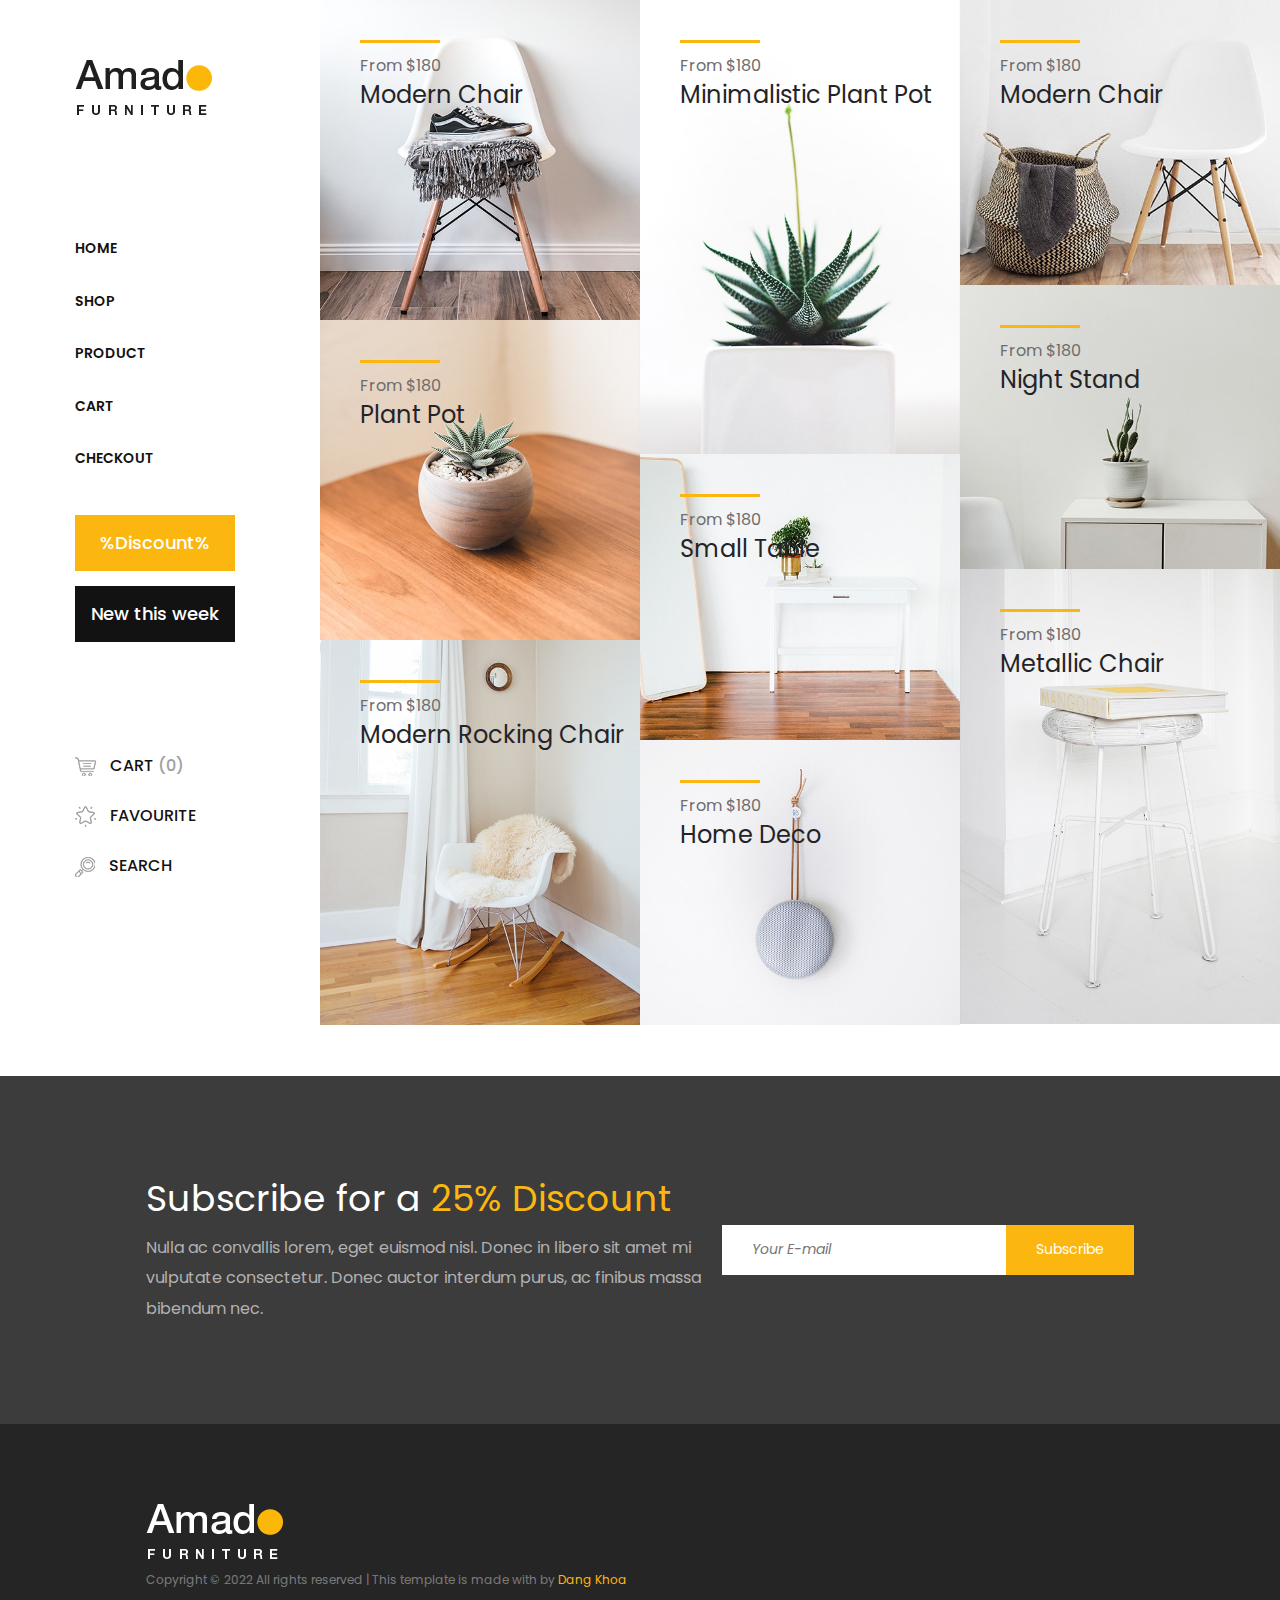
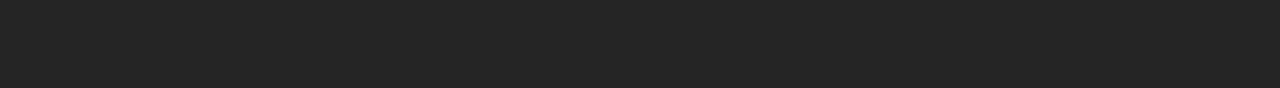
==== index.html @ 68c47010 "ASM HTML5 CSS3" ====
<!DOCTYPE html>
<html lang="en">

<head>
    <meta charset="UTF-8">
    <meta http-equiv="X-UA-Compatible" content="IE=edge">
    <meta name="viewport" content="width=device-width, initial-scale=1.0">
    <title>Document</title>
    <link rel="stylesheet" href="./css/style.css">
    <link rel="stylesheet" href="https://cdnjs.cloudflare.com/ajax/libs/font-awesome/6.1.1/css/all.min.css"
        integrity="sha512-KfkfwYDsLkIlwQp6LFnl8zNdLGxu9YAA1QvwINks4PhcElQSvqcyVLLD9aMhXd13uQjoXtEKNosOWaZqXgel0g=="
        crossorigin="anonymous" referrerpolicy="no-referrer" />
</head>

<body>
    <div id="wrapper">
        <div class="main-content-wrapper">
            <header class="header-area">
                <!-- Logo -->
                <div class="logo">
                    <a href="./index.html">
                        <img src="./img/logo.png" alt="">
                    </a>
                </div>
                <!-- Amado nav -->
                <nav class="amado-nav">
                    <ul>
                        <li><a href="./index.html">Home</a></li>
                        <li><a href="./shop.html">Shop</a></li>
                        <li><a href="./product.html">Product</a></li>
                        <li><a href="./cart.html">Cart</a></li>
                        <li><a href="#">Checkout</a></li>
                    </ul>
                </nav>
                <!-- Button grroup-->
                <div class="amado-btn-group">
                    <a class="amado-btn mb-15" href="#">%Discount%</a>
                    <a class="amado-btn active" href="#">New this week</a>
                </div>
                <!-- Cart Menu -->
                <div class="cart-fav-search">
                    <a class="cart-nav" href="#">
                        <img src="./img/cart.png" alt="">
                        Cart
                        <span>(0)</span>
                    </a>
                    <a class="fav-nav" href="#">
                        <img src="./img/favorites.png" alt="">
                        Favourite
                    </a>
                    <a class="seaech-nav" href="#">
                        <img src="./img/search.png" alt="">
                        Search
                    </a>
                </div>
                <!-- Social Button -->
                <div class="social-info">
                    <div class="icon-social">
                        <a href="#">
                            <i class="fa fa-brands fa-pinterest"></i>
                        </a>
                    </div>
                    <div class="icon-social">
                        <a href="#">
                            <i class="fa fa-brands fa-instagram"></i>
                        </a>
                    </div>
                    <div class="icon-social">
                        <a href="#">
                            <i class="fa fa-brands fa-facebook-f"></i>
                        </a>
                    </div>
                    <div class="icon-social">
                        <a href="#">
                            <i class="fa fa-brands fa-twitter"></i>
                        </a>
                    </div>
                </div>
            </header>
            <!-- Header Area End -->
            <!-- Product Catagories Area Start -->
            <div class="products-catagories-area">
                <div class="product-column1">
                    <!-- Single Catagory -->
                <div class="single-products-catagory">
                    <a href="#">
                        <img src="./img/1.jpg" alt="">
                        <!-- Hover Content -->
                        <div class="hover-content">
                            <div class="line"></div>
                            <p>From $180</p>
                            <h4>Modern Chair</h4>
                        </div>
                    </a>
                </div>
                <!-- Single Catagory -->
                <div class="single-products-catagory">
                    <a href="#">
                        <img src="./img/5.jpg" alt="">
                        <!-- Hover Content -->
                        <div class="hover-content">
                            <div class="line"></div>
                            <p>From $180</p>
                            <h4>Plant Pot</h4>
                        </div>
                    </a>
                </div>
                <!-- Single Catagory -->
                <div class="single-products-catagory">
                    <a href="#">
                        <img src="./img/8.jpg" alt="">
                        <!-- Hover Content -->
                        <div class="hover-content">
                            <div class="line"></div>
                            <p>From $180</p>
                            <h4>Modern Rocking Chair</h4>
                        </div>
                    </a>
                </div>
                </div>
                <div class="product-column2">
                    <!-- Single Catagory -->
                <div class="single-products-catagory">
                    <a href="#">
                        <img src="./img/2.jpg" alt="">
                        <!-- Hover Content -->
                        <div class="hover-content">
                            <div class="line"></div>
                            <p>From $180</p>
                            <h4>Minimalistic Plant Pot</h4>
                        </div>
                    </a>
                </div>
                <!-- Single Catagory -->
                <div class="single-products-catagory">
                    <a href="#">
                        <img src="./img/6.jpg" alt="">
                        <!-- Hover Content -->
                        <div class="hover-content">
                            <div class="line"></div>
                            <p>From $180</p>
                            <h4>Small Table</h4>
                        </div>
                    </a>
                </div>
                <!-- Single Catagory -->
                <div class="single-products-catagory">
                    <a href="#">
                        <img src="./img/9.jpg" alt="">
                        <!-- Hover Content -->
                        <div class="hover-content">
                            <div class="line"></div>
                            <p>From $180</p>
                            <h4>Home Deco</h4>
                        </div>
                    </a>
                </div>
                </div>
                <div class="product-column3">
                    <!-- Single Catagory -->
                <div class="single-products-catagory">
                    <a href="#">
                        <img src="./img/3.jpg" alt="">
                        <!-- Hover Content -->
                        <div class="hover-content">
                            <div class="line"></div>
                            <p>From $180</p>
                            <h4>Modern Chair</h4>
                        </div>
                    </a>
                </div>
                <!-- Single Catagory -->
                <div class="single-products-catagory">
                    <a href="#">
                        <img src="./img/4.jpg" alt="">
                        <!-- Hover Content -->
                        <div class="hover-content">
                            <div class="line"></div>
                            <p>From $180</p>
                            <h4>Night Stand</h4>
                        </div>
                    </a>
                </div>
                <!-- Single Catagory -->
                <div class="single-products-catagory">
                    <a href="#">
                        <img src="./img/7.jpg" alt="">
                        <!-- Hover Content -->
                        <div class="hover-content">
                            <div class="line"></div>
                            <p>From $180</p>
                            <h4>Metallic Chair</h4>
                        </div>
                    </a>
                </div>
                </div>
            </div>
            <!-- Product Catagories Area End -->
        </div>
        <!-- ##### Main Content Wrapper End ##### -->
        <!-- ##### Newsletter Area Start ##### -->
        <section class="newsletter-area">
            <div class="container">
                <div class="align-items-center">
                     <!-- Newsletter Text -->
                     <div class="newsletter-text">
                        <h2>Subscribe for a <span>25% Discount</span></h2>
                        <p>Nulla ac convallis lorem, eget euismod nisl. Donec in libero sit amet mi vulputate consectetur. Donec auctor interdum purus, ac finibus massa bibendum nec.</p>
                    </div>
                    <!-- Newsletter Form -->
                    <div class="newsletter-form">
                        <form action="#">
                            <input type="email" name="email" class="nl-email" placeholder="Your E-mail" required>
                            <input type="submit" value="Subscribe">
                        </form>
                    </div>
                </div>
            </div>
        </section>
        <!-- ##### Newsletter Area End ##### -->
        <!-- ##### Footer Area Start ##### -->
        <footer class="footer_area">
            <div class="container-footer">
                <div class="align-items-center">
                    <!-- Single Widget Area -->
                    <div class="single_widget_area">
                        <!-- Logo -->
                        <div class="footer-logo">
                            <a href="./index.html">
                                <img src="./img/logo2.png" alt="">
                            </a>
                        </div>
                        <!-- Copywrite Text -->
                        <p class="copywrite">
                            Copyright © 2022 All rights reserved | This template is made with <i class="fa-solid fa-heart"></i> by <span>Dang Khoa</span>
                        </p>
                    </div>
                </div>
            </div>
        </footer>
    </div>
</body>

</html>
---- css/style.css ----
@import url('https://fonts.googleapis.com/css2?family=Poppins:wght@300;400;500;600;700&display=swap');
* {
    padding: 0;
    margin: 0;
    box-sizing: border-box;
}

body {
    font-family: 'Poppins';
    font-size: 16px;
    font-weight: 400;
    line-height: 1.5;
    color: #212529;
    text-align: left;
    background-color: #fff;
}
.main-content-wrapper {
    display: flex;
    position: relative;
    z-index: 1;
    flex-wrap: wrap;
    transition-duration: 500ms;
}
.header-area {
    position: relative;
    z-index: 1;
    flex: 0 0 320px;
    width: 320px;
    max-width: 320px;
    background-color: #fff;
    padding: 60px 75px;
}

.logo {
    margin-bottom: 100px;
    display: block;
}

.logo a img {
    height: auto;
    max-width: 100%;
}
.amado-nav ul li {
    list-style: none;
    padding: 20px 0;
}
.amado-nav ul li a {
    font-size: 14px;
    text-transform: uppercase;
    position: relative;
    z-index: 1;
    display: block;
    line-height: 0.9;
    color: #131212;
    font-weight: 600;
    text-decoration: none;
    transition: all 0.3s ease-in;
}
.amado-nav ul li a:hover {
    color: #fbb710;
}
.amado-btn-group {
    margin-bottom: 100px;
    margin-top: 30px;
}
.amado-btn-group .amado-btn {
    width: 160px;
    display: block;
    cursor: pointer;
    padding: 20px;
    margin: 0 0 15px;
    padding: 0 7px;
    text-align: center;
    font-size: 18px;
    line-height: 56px;
    text-decoration: none;
    font-weight: 500;
}
.amado-btn-group .mb-15 {
    background-color: #fbb710;
    color: #ffffff;
    transition: all 0.3s ease-in;
}
.amado-btn-group .mb-15:hover {
    color: #ffffff;
    background-color: #131212;
}
.amado-btn-group .active {
    color: #ffffff;
    background-color: #131212;
}
.cart-fav-search {
    margin-bottom: 100px
}
.cart-fav-search a {
    display: block;
    text-transform: uppercase;
    font-size: 16px;
    padding: 15px 0;
    color: #131212;
    line-height: 1;
    text-decoration: none;
    font-weight: 500;
    transition: all 0.3s ease-in;

}
.cart-fav-search a:hover {
    color: #fbb710;
}
.cart-fav-search a img {
    margin-right: 10px;
    vertical-align: middle;
}
.cart-fav-search a span {
    color: #9e9e9e;
}
.social-info {
    display: flex;
    justify-content: space-between;
}
.icon-social a {
    color: #b5b5b5;
    display: inline-block;
    font-size: 18px;
    transition: all 0.3s ease-in;
}
.icon-social a:hover {
    color: #fbb710;
}
.products-catagories-area {
    flex: 0 0 calc(100% - 320px);
    width: calc(100% - 320px);
    max-width: calc(100% - 320px);
    -webkit-box-flex: 0;
    position: relative;
    display: flex;
}
.product-column1 {
    position: relative;
    left: 0px;
    top: 0px;
    z-index: 1;
    width: 33.33333%;
    padding: 0;
}
.product-column2 {
    position: relative;
    left: 0px;
    top: 0px;
    z-index: 1;
    width: 33.33333%;
    padding: 0;
}
.product-column3 {
    position: relative;
    left: 0px;
    top: 0px;
    z-index: 1;
    width: 33.33333%;
    padding: 0;
}
.single-products-catagory a {
    display: block;
    width: 100%;
    height: 100%;
    position: relative;
    z-index: 10;
}

.single-products-catagory a img {
    width: 100%;
    height: auto;
    max-width: 100%;
    vertical-align: middle;
    opacity: 1;
}

.single-products-catagory .hover-content {
    position: absolute;
    top: 40px;
    left: 40px;
    z-index: 10;
}
.hover-content .line {
    width: 80px;
    height: 3px;
    background-color: #fbb710;
    display: block;
    margin-bottom: 15px;
}
.hover-content p {
    font-size: 16px;
    color: #6d6d6d;
    line-height: 1;
    margin-bottom: 5px;
    font-weight: 400;
}
.hover-content h4 {
    color: #242428;
    margin-bottom: 0;
    line-height: 1.3;
    font-weight: 400;
    font-size: 24px;
}
.newletter-area {
    position: relative;
    z-index: 1;
}
.container {
    padding-top: 100px;
    padding-bottom: 0;
    background-color: #3c3c3c;
}
.align-items-center {
    display: flex;
    justify-content: space-between;
    align-items: center;
    padding: 0px 146px;
}
.newsletter-text {
    flex: 0 0 58.333333%;
    max-width: 58.333333%;
    position: relative;
    z-index: 1;
    margin-bottom: 100px
}
.newsletter-text h2 {
    font-size: 36px;
    margin-bottom: 10px;
    color: #fff;
    line-height: 1.3;
    font-weight: 400;
}
.newsletter-text h2 span {
    color: #fbb710;
}
.newsletter-text p {
    color: #b3b1b1;
    margin-bottom: 0;
    font-size: 16px;
    line-height: 1.9;
    font-weight: 400;
    margin-top: 0;
}
.newsletter-form {
    flex: 0 0 41.666667%;
    max-width: 41.666667%;
    margin-bottom: 100px
}
.newsletter-form form {
    position: relative;
    z-index: 1;
}
.newsletter-form form input[type="email"] {
    width: 100%;
    height: 50px;
    background-color: #fff;
    color: #afafaf;
    font-size: 14px;
    font-style: italic;
    border: none;
    padding: 0 30px;
    margin: 0;
    font-family: inherit;
}
.newsletter-form form input[type="submit"] {
    height: 50px;
    background-color: #fbb710;
    color: #fff;
    font-size: 14px;
    padding: 0 30px;
    cursor: pointer;
    position: absolute;
    top: 0;
    right: 0;
    z-index: 10;
    border: none;
    margin: 0;
    font-family: inherit;
}
.footer_area {
    position: relative;
    z-index: 1;
    padding: 80px 0;
    background-color: #252525
}
.footer_area .container-footer {
    background-color: #252525;
    max-width: 1140px
}
.footer_area .container .align-items-center {
    align-items: center;
}
.footer-logo {
    margin-right: 50px
}
.footer-logo img {
    vertical-align: middle;
}
.copywrite {
    font-size: 12px;
    color: rgba(255, 255, 255, 0.4);
    margin-top: 10px;
    line-height: 1.9;
    font-weight: 400;
    margin-bottom: 16px;
}
.copywrite span {
    color: #fbb710;
}
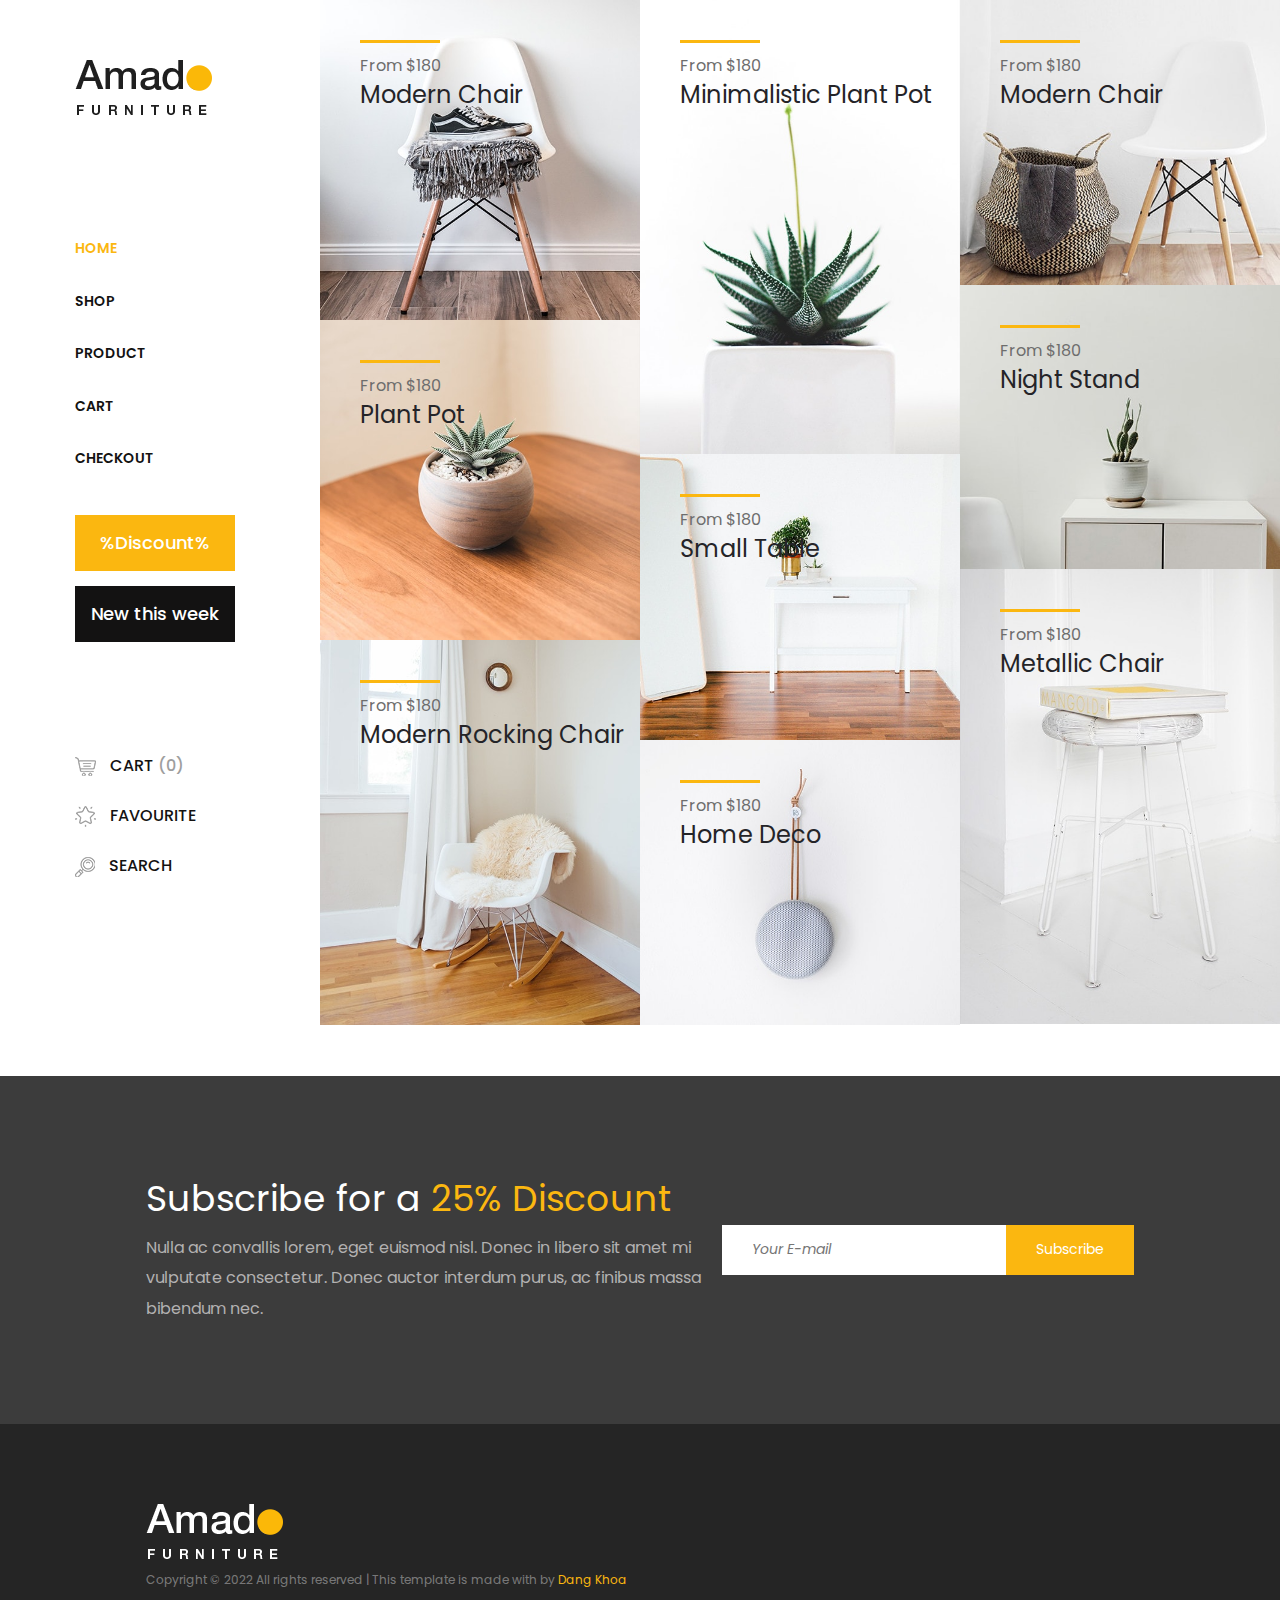
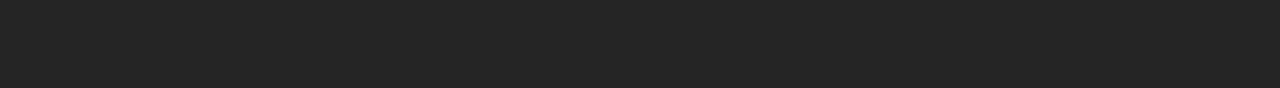
==== commit 163f7ee2: "ASM" ====
--- a/index.html
+++ b/index.html
@@ -5,7 +5,7 @@
     <meta charset="UTF-8">
     <meta http-equiv="X-UA-Compatible" content="IE=edge">
     <meta name="viewport" content="width=device-width, initial-scale=1.0">
-    <title>Document</title>
+    <title>Amado</title>
     <link rel="stylesheet" href="./css/style.css">
     <link rel="stylesheet" href="https://cdnjs.cloudflare.com/ajax/libs/font-awesome/6.1.1/css/all.min.css"
         integrity="sha512-KfkfwYDsLkIlwQp6LFnl8zNdLGxu9YAA1QvwINks4PhcElQSvqcyVLLD9aMhXd13uQjoXtEKNosOWaZqXgel0g=="
@@ -13,8 +13,8 @@
 </head>
 
 <body>
-    <div id="wrapper">
-        <div class="main-content-wrapper">
+    <section id="wrapper">
+        <section class="main-content-wrapper">
             <header class="header-area">
                 <!-- Logo -->
                 <div class="logo">
@@ -25,11 +25,11 @@
                 <!-- Amado nav -->
                 <nav class="amado-nav">
                     <ul>
-                        <li><a href="./index.html">Home</a></li>
+                        <li><a href="./index.html"><span>Home</span></a></li>
                         <li><a href="./shop.html">Shop</a></li>
                         <li><a href="./product.html">Product</a></li>
                         <li><a href="./cart.html">Cart</a></li>
-                        <li><a href="#">Checkout</a></li>
+                        <li><a href="./checkout.html">Checkout</a></li>
                     </ul>
                 </nav>
                 <!-- Button grroup-->
@@ -39,7 +39,7 @@
                 </div>
                 <!-- Cart Menu -->
                 <div class="cart-fav-search">
-                    <a class="cart-nav" href="#">
+                    <a class="cart-nav" href="./cart.html">
                         <img src="./img/cart.png" alt="">
                         Cart
                         <span>(0)</span>
@@ -79,11 +79,11 @@
             </header>
             <!-- Header Area End -->
             <!-- Product Catagories Area Start -->
-            <div class="products-catagories-area">
+            <section class="products-catagories-area">
                 <div class="product-column1">
                     <!-- Single Catagory -->
                 <div class="single-products-catagory">
-                    <a href="#">
+                    <a href="./shop.html">
                         <img src="./img/1.jpg" alt="">
                         <!-- Hover Content -->
                         <div class="hover-content">
@@ -95,7 +95,7 @@
                 </div>
                 <!-- Single Catagory -->
                 <div class="single-products-catagory">
-                    <a href="#">
+                    <a href="./shop.html">
                         <img src="./img/5.jpg" alt="">
                         <!-- Hover Content -->
                         <div class="hover-content">
@@ -107,7 +107,7 @@
                 </div>
                 <!-- Single Catagory -->
                 <div class="single-products-catagory">
-                    <a href="#">
+                    <a href="./shop.html">
                         <img src="./img/8.jpg" alt="">
                         <!-- Hover Content -->
                         <div class="hover-content">
@@ -121,7 +121,7 @@
                 <div class="product-column2">
                     <!-- Single Catagory -->
                 <div class="single-products-catagory">
-                    <a href="#">
+                    <a href="./shop.html">
                         <img src="./img/2.jpg" alt="">
                         <!-- Hover Content -->
                         <div class="hover-content">
@@ -133,7 +133,7 @@
                 </div>
                 <!-- Single Catagory -->
                 <div class="single-products-catagory">
-                    <a href="#">
+                    <a href="./shop.html">
                         <img src="./img/6.jpg" alt="">
                         <!-- Hover Content -->
                         <div class="hover-content">
@@ -145,7 +145,7 @@
                 </div>
                 <!-- Single Catagory -->
                 <div class="single-products-catagory">
-                    <a href="#">
+                    <a href="./shop.html">
                         <img src="./img/9.jpg" alt="">
                         <!-- Hover Content -->
                         <div class="hover-content">
@@ -159,7 +159,7 @@
                 <div class="product-column3">
                     <!-- Single Catagory -->
                 <div class="single-products-catagory">
-                    <a href="#">
+                    <a href="./shop.html">
                         <img src="./img/3.jpg" alt="">
                         <!-- Hover Content -->
                         <div class="hover-content">
@@ -171,7 +171,7 @@
                 </div>
                 <!-- Single Catagory -->
                 <div class="single-products-catagory">
-                    <a href="#">
+                    <a href="./shop.html">
                         <img src="./img/4.jpg" alt="">
                         <!-- Hover Content -->
                         <div class="hover-content">
@@ -183,7 +183,7 @@
                 </div>
                 <!-- Single Catagory -->
                 <div class="single-products-catagory">
-                    <a href="#">
+                    <a href="./shop.html">
                         <img src="./img/7.jpg" alt="">
                         <!-- Hover Content -->
                         <div class="hover-content">
@@ -194,9 +194,9 @@
                     </a>
                 </div>
                 </div>
-            </div>
+            </section>
             <!-- Product Catagories Area End -->
-        </div>
+        </section>
         <!-- ##### Main Content Wrapper End ##### -->
         <!-- ##### Newsletter Area Start ##### -->
         <section class="newsletter-area">
@@ -220,7 +220,7 @@
         <!-- ##### Newsletter Area End ##### -->
         <!-- ##### Footer Area Start ##### -->
         <footer class="footer_area">
-            <div class="container-footer">
+            <section class="container-footer">
                 <div class="align-items-center">
                     <!-- Single Widget Area -->
                     <div class="single_widget_area">
@@ -236,9 +236,9 @@
                         </p>
                     </div>
                 </div>
-            </div>
+            </section>
         </footer>
-    </div>
+    </section>
 </body>
 
 </html>--- a/css/style.css
+++ b/css/style.css
@@ -55,6 +55,9 @@
     font-weight: 600;
     text-decoration: none;
     transition: all 0.3s ease-in;
+}
+.amado-nav ul li a span {
+    color: #fbb710;
 }
 .amado-nav ul li a:hover {
     color: #fbb710;
@@ -159,6 +162,7 @@
     width: 33.33333%;
     padding: 0;
 }
+
 .single-products-catagory a {
     display: block;
     width: 100%;
@@ -166,7 +170,6 @@
     position: relative;
     z-index: 10;
 }
-
 .single-products-catagory a img {
     width: 100%;
     height: auto;
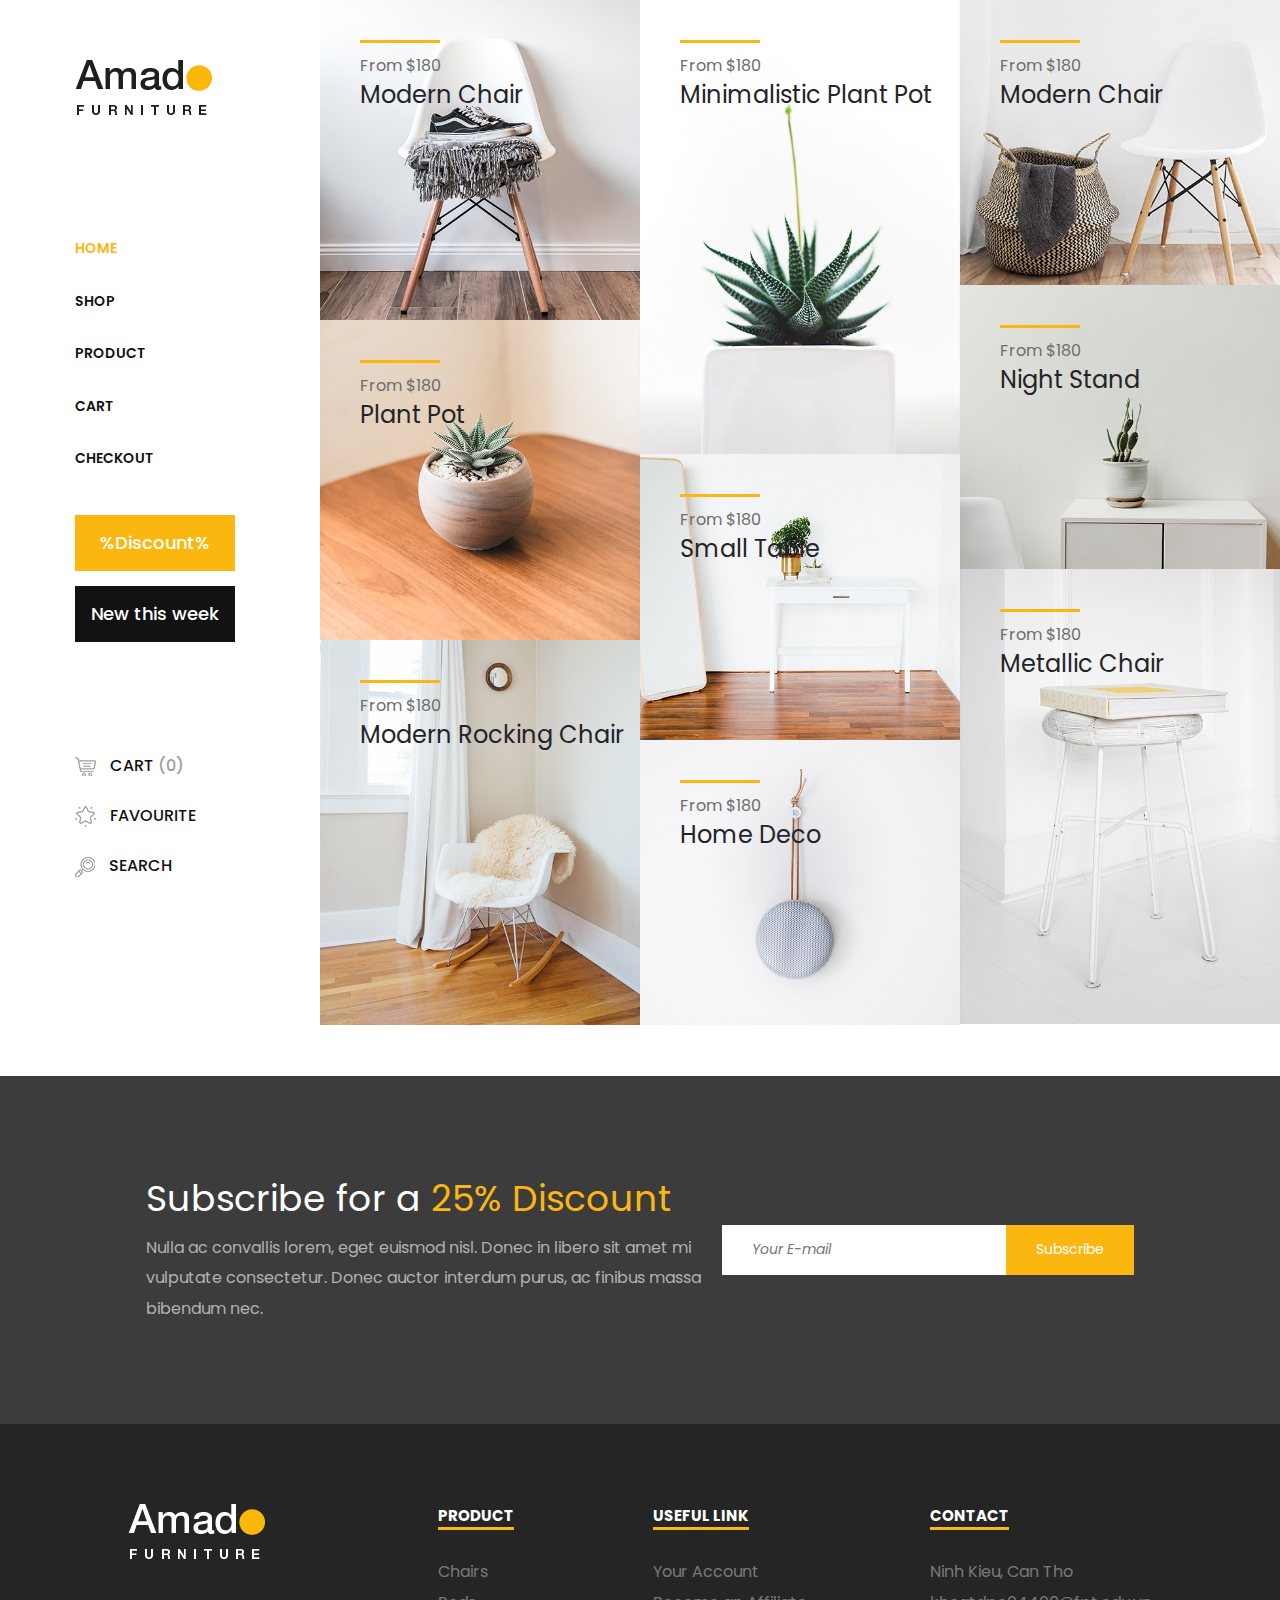
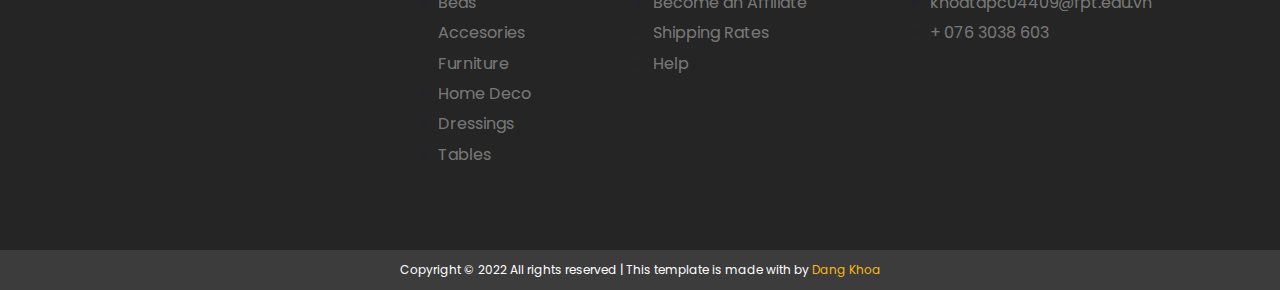
==== commit 16764ead: "ASM" ====
--- a/index.html
+++ b/index.html
@@ -221,7 +221,6 @@
         <!-- ##### Footer Area Start ##### -->
         <footer class="footer_area">
             <section class="container-footer">
-                <div class="align-items-center">
                     <!-- Single Widget Area -->
                     <div class="single_widget_area">
                         <!-- Logo -->
@@ -230,12 +229,50 @@
                                 <img src="./img/logo2.png" alt="">
                             </a>
                         </div>
-                        <!-- Copywrite Text -->
-                        <p class="copywrite">
-                            Copyright © 2022 All rights reserved | This template is made with <i class="fa-solid fa-heart"></i> by <span>Dang Khoa</span>
-                        </p>
-                    </div>
-                </div>
+                        <div class="footer-link">
+                            <h3>PRODUCT</h3>
+                            <ul>
+                                <li><a href="#">Chairs</a></li>
+                                <li><a href="#">Beds</a></li>
+                                <li><a href="#">Accesories</a></li>
+                                <li><a href="#">Furniture</a></li>
+                                <li><a href="#">Home Deco</a></li>
+                                <li><a href="#">Dressings</a></li>
+                                <li><a href="#">Tables</a></li>
+                            </ul>
+                        </div>
+                        <div class="footer-link">
+                            <h3>USEFUL LINK</h3>
+                            <ul>
+                                <li><a href="#">Your Account</a></li>
+                                <li><a href="#">Become an Affiliate</a></li>
+                                <li><a href="#">Shipping Rates</a></li>
+                                <li><a href="#">Help</a></li>
+                            </ul>
+                        </div>
+                        <div class="footer-link">
+                            <h3>CONTACT</h3>
+                            <ul>
+                                <li><a href="#">
+                                    <i class="fa-solid fa-house-chimney"></i>
+                                    Ninh Kieu, Can Tho
+                                </a></li>
+                                <li><a href="#">
+                                    <i class="fa-solid fa-envelope"></i>
+                                    khoatdpc04409@fpt.edu.vn
+                                </a></li>
+                                <li><a href="#">
+                                    <i class="fa-solid fa-phone"></i>
+                                    + 076 3038 603
+                                </a></li>
+                            </ul>
+                        </div>
+                    </div>
+            </section>
+            <!-- copywrite -->
+            <section class="single_widget_copywrite">
+                <p>Copyright © 2022 All rights reserved | This template is made with <i
+                    class="fa-solid fa-heart"></i> by <span>Dang Khoa</span></p>
             </section>
         </footer>
     </section>
--- a/css/style.css
+++ b/css/style.css
@@ -170,12 +170,25 @@
     position: relative;
     z-index: 10;
 }
-.single-products-catagory a img {
+.single-products-catagory img {
     width: 100%;
     height: auto;
     max-width: 100%;
     vertical-align: middle;
     opacity: 1;
+    overflow: hidden;
+    position: relative;
+    transition: all 0.4s ease-in-out;
+    -webkit-transform: scale(1);
+    -ms-transform: scale(1);
+    -moz-transform: scale(1);
+    transform: scale(1);
+}
+.single-products-catagory:hover img {
+    -webkit-transform: scale(1.2);
+    -ms-transform: scale(1.2);
+    -moz-transform: scale(1.2);
+    transform: scale(1.2);
 }
 
 .single-products-catagory .hover-content {
@@ -284,15 +297,17 @@
 .footer_area {
     position: relative;
     z-index: 1;
-    padding: 80px 0;
     background-color: #252525
 }
 .footer_area .container-footer {
     background-color: #252525;
-    max-width: 1140px
-}
-.footer_area .container .align-items-center {
-    align-items: center;
+    padding: 80px 0;
+}
+.single_widget_area {
+    display: flex;
+    justify-content: space-between;
+    max-width: 80%;
+    margin: 0 auto;
 }
 .footer-logo {
     margin-right: 50px
@@ -300,16 +315,45 @@
 .footer-logo img {
     vertical-align: middle;
 }
-.copywrite {
+.footer-link h3{
+    display: inline-block;
+    color: #fff;
+    font-size: 15px;
+    margin-bottom: 30px;
+    position: relative;
+}
+
+.footer-link h3::before {
+    content: '';
+    width: 100%;
+    height: 3px;
+    background-color: #fbb710;
+    position: absolute;
+    top: 22px;
+    right: 0px;
+}
+.footer-link ul li a {
+    text-decoration: none;
+    color: rgba(255, 255, 255, 0.4);
+    font-weight: 400;
+    line-height: 1.9;
+    transition: all 0.3s ease-in;
+}
+.footer-link ul li a:hover {
+    color: #fbb710;
+}
+.single_widget_copywrite {
+    background-color: #3c3c3c;
+    height: 40px;
+    color: #fff;
+    align-items: center;
+    display: flex;
+    justify-content: center;
     font-size: 12px;
-    color: rgba(255, 255, 255, 0.4);
-    margin-top: 10px;
     line-height: 1.9;
     font-weight: 400;
-    margin-bottom: 16px;
-}
-.copywrite span {
-    color: #fbb710;
-}
-
-
+}
+.single_widget_copywrite span {
+    color: #fbb710;
+}
+
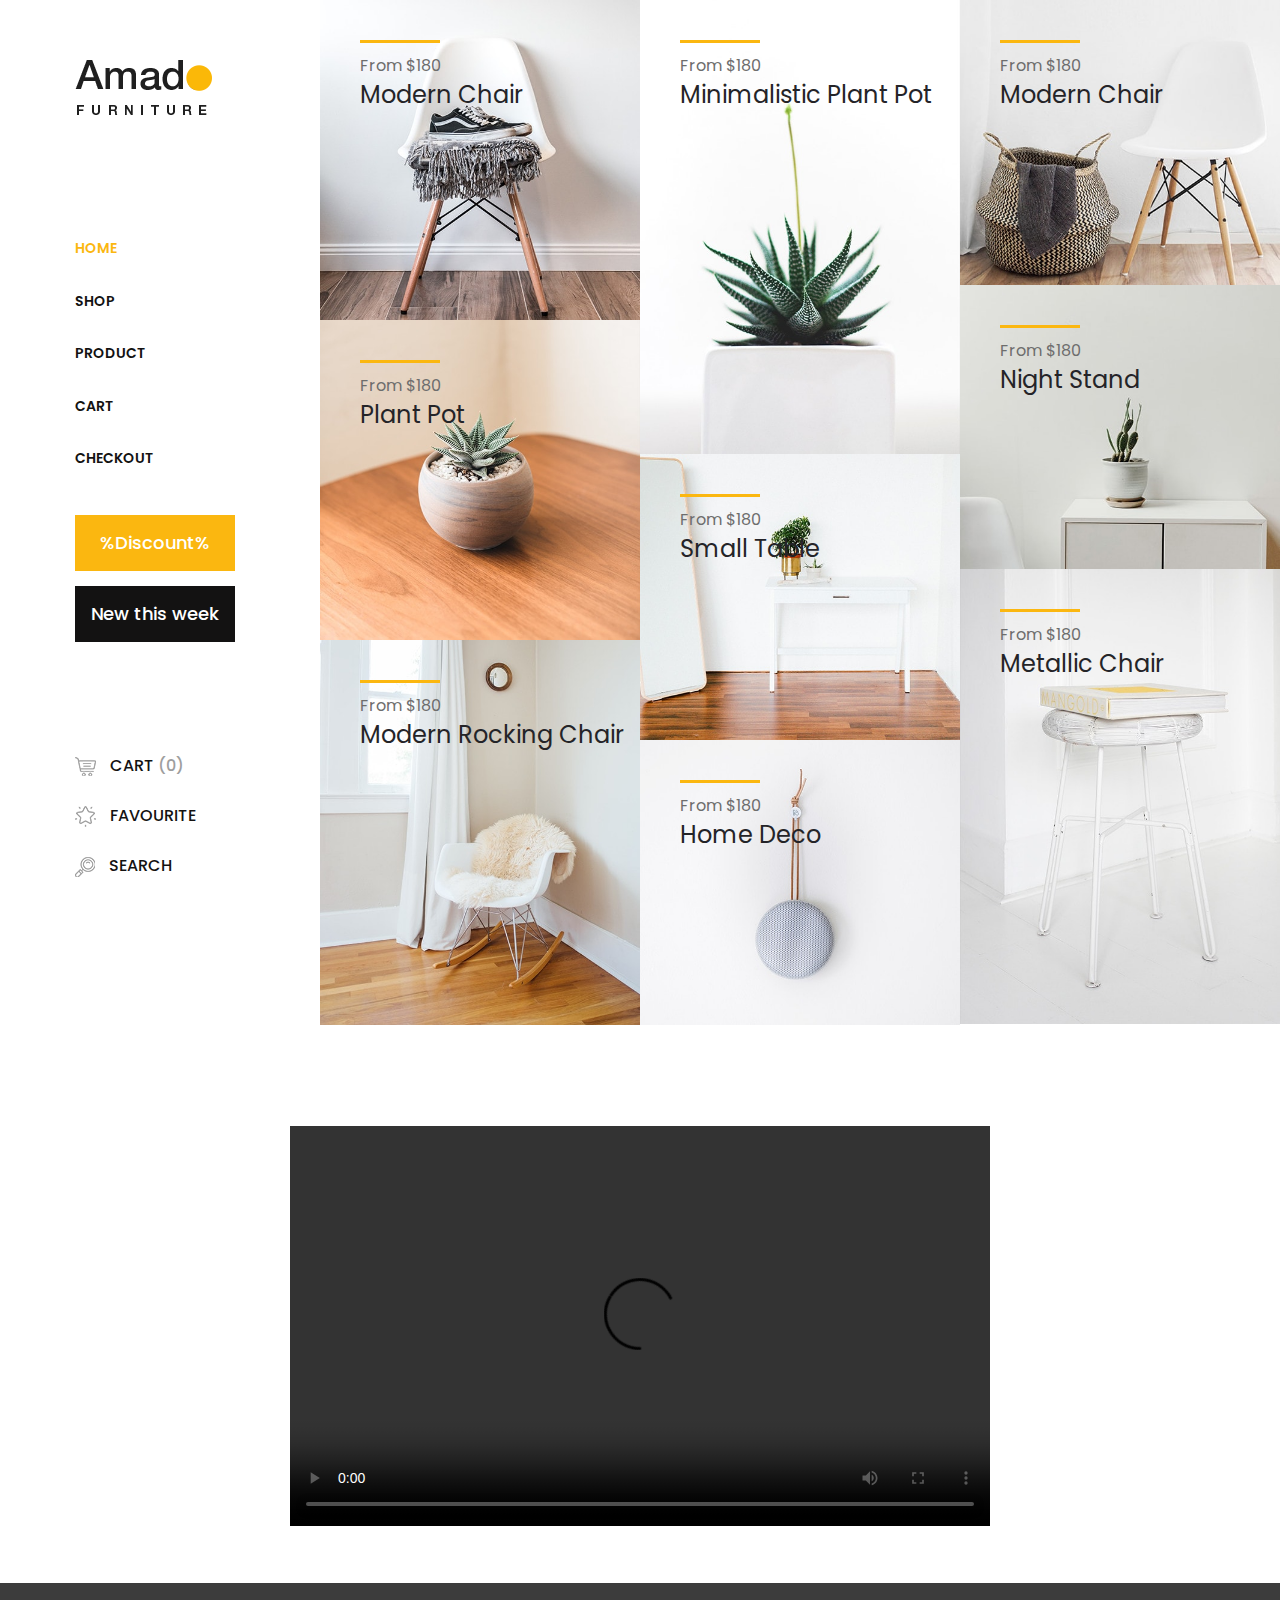
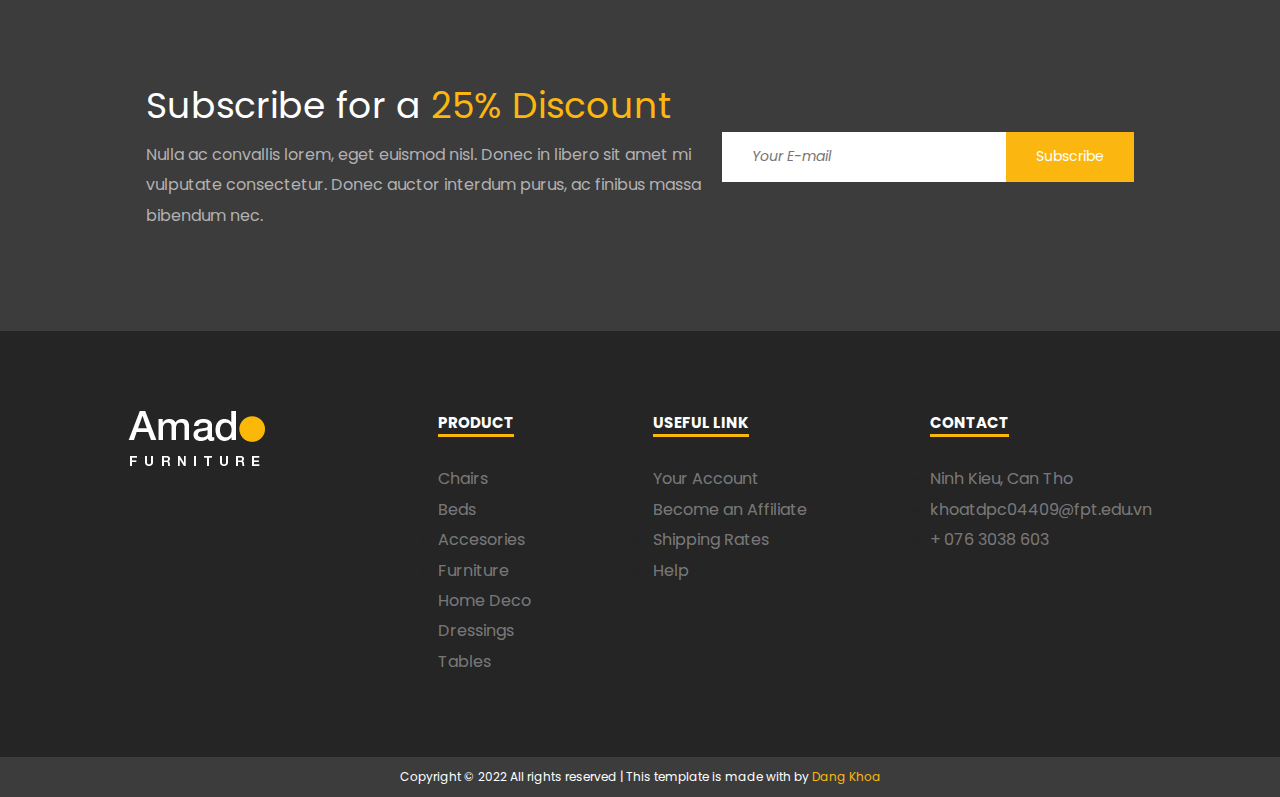
==== commit 35892db1: "ASM" ====
--- a/index.html
+++ b/index.html
@@ -196,6 +196,11 @@
                 </div>
             </section>
             <!-- Product Catagories Area End -->
+            <section class="video">
+                <video autoplay controls>
+                    <source src="./video/video.mp4">
+                </video>
+            </section>
         </section>
         <!-- ##### Main Content Wrapper End ##### -->
         <!-- ##### Newsletter Area Start ##### -->
--- a/css/style.css
+++ b/css/style.css
@@ -189,6 +189,7 @@
     -ms-transform: scale(1.2);
     -moz-transform: scale(1.2);
     transform: scale(1.2);
+    border-radius: 4px;
 }
 
 .single-products-catagory .hover-content {
@@ -217,6 +218,14 @@
     line-height: 1.3;
     font-weight: 400;
     font-size: 24px;
+}
+.video {
+    margin: auto;
+}
+.video video {
+    width: 700px;
+    height: 400px;
+    margin: 50px 0;
 }
 .newletter-area {
     position: relative;
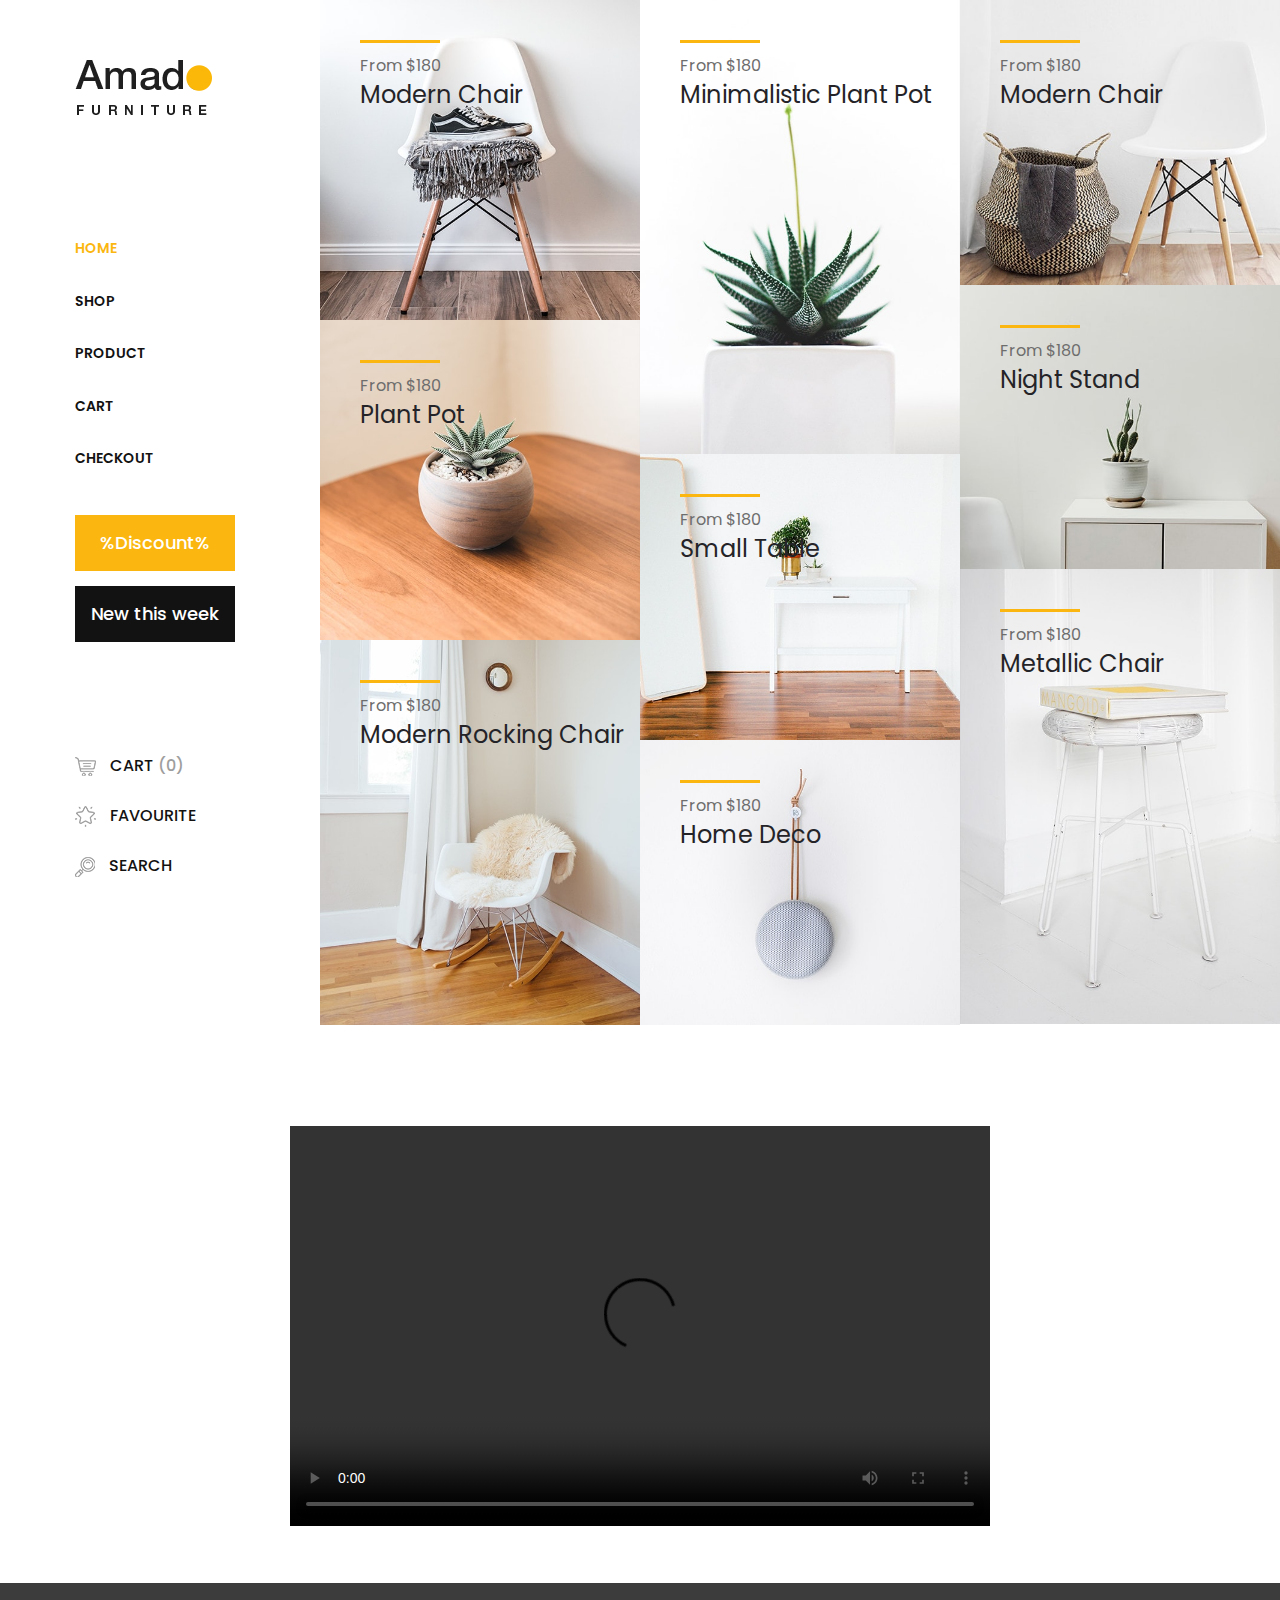
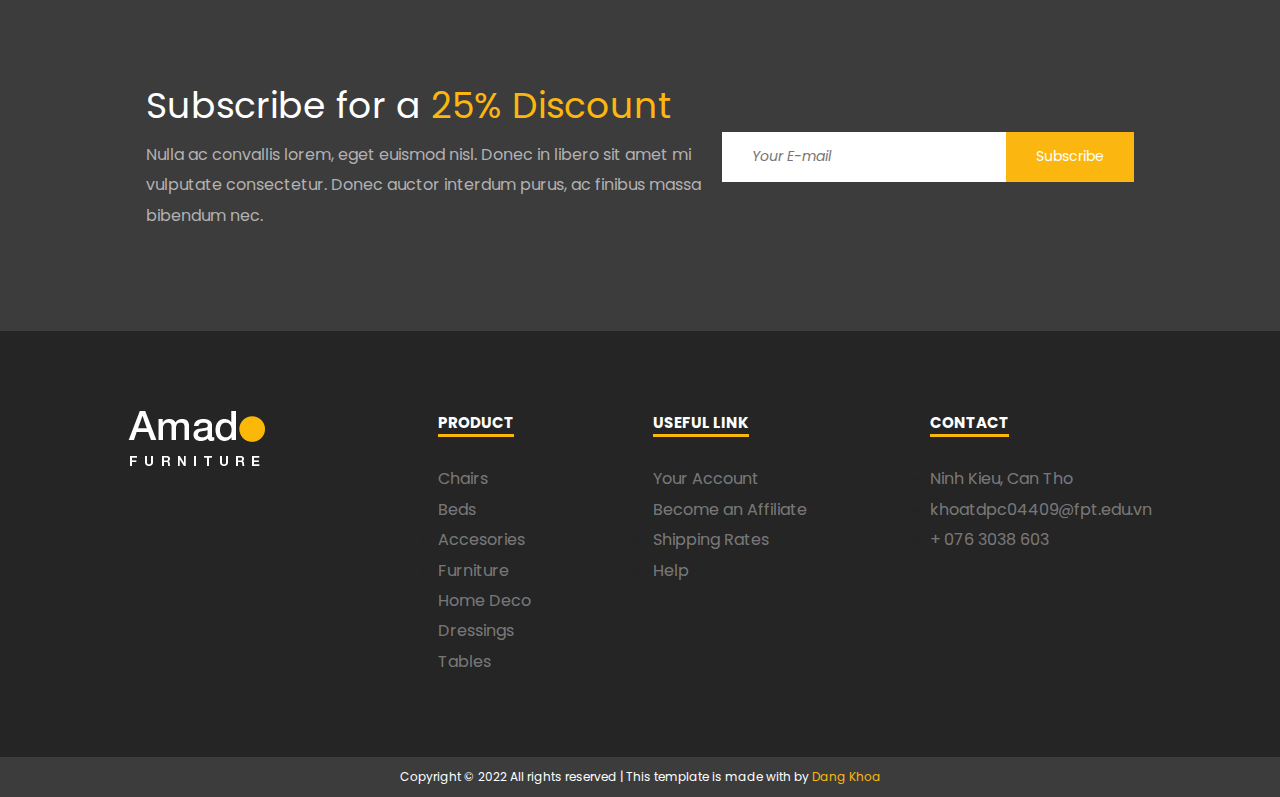
==== commit 986190cb: "ASM3" ====
--- a/index.html
+++ b/index.html
@@ -17,11 +17,11 @@
         <section class="main-content-wrapper">
             <header class="header-area">
                 <!-- Logo -->
-                <div class="logo">
+                <section class="logo">
                     <a href="./index.html">
                         <img src="./img/logo.png" alt="">
                     </a>
-                </div>
+                </section>
                 <!-- Amado nav -->
                 <nav class="amado-nav">
                     <ul>
@@ -33,12 +33,12 @@
                     </ul>
                 </nav>
                 <!-- Button grroup-->
-                <div class="amado-btn-group">
+                <section class="amado-btn-group">
                     <a class="amado-btn mb-15" href="#">%Discount%</a>
                     <a class="amado-btn active" href="#">New this week</a>
-                </div>
+                </section>
                 <!-- Cart Menu -->
-                <div class="cart-fav-search">
+                <section class="cart-fav-search">
                     <a class="cart-nav" href="./cart.html">
                         <img src="./img/cart.png" alt="">
                         Cart
@@ -52,148 +52,148 @@
                         <img src="./img/search.png" alt="">
                         Search
                     </a>
-                </div>
+                </section>
                 <!-- Social Button -->
-                <div class="social-info">
-                    <div class="icon-social">
+                <section class="social-info">
+                    <section class="icon-social">
                         <a href="#">
                             <i class="fa fa-brands fa-pinterest"></i>
                         </a>
-                    </div>
-                    <div class="icon-social">
+                    </section>
+                    <section class="icon-social">
                         <a href="#">
                             <i class="fa fa-brands fa-instagram"></i>
                         </a>
-                    </div>
-                    <div class="icon-social">
+                    </section>
+                    <section class="icon-social">
                         <a href="#">
                             <i class="fa fa-brands fa-facebook-f"></i>
                         </a>
-                    </div>
-                    <div class="icon-social">
+                    </section>
+                    <section class="icon-social">
                         <a href="#">
                             <i class="fa fa-brands fa-twitter"></i>
                         </a>
-                    </div>
-                </div>
+                    </section>
+                </section>
             </header>
             <!-- Header Area End -->
             <!-- Product Catagories Area Start -->
             <section class="products-catagories-area">
-                <div class="product-column1">
+                <section class="product-column1">
                     <!-- Single Catagory -->
-                <div class="single-products-catagory">
+                <section class="single-products-catagory">
                     <a href="./shop.html">
                         <img src="./img/1.jpg" alt="">
                         <!-- Hover Content -->
-                        <div class="hover-content">
-                            <div class="line"></div>
+                        <section class="hover-content">
+                            <section class="line"></section>
                             <p>From $180</p>
                             <h4>Modern Chair</h4>
-                        </div>
-                    </a>
-                </div>
-                <!-- Single Catagory -->
-                <div class="single-products-catagory">
+                        </section>
+                    </a>
+                </section>
+                <!-- Single Catagory -->
+                <section class="single-products-catagory">
                     <a href="./shop.html">
                         <img src="./img/5.jpg" alt="">
                         <!-- Hover Content -->
-                        <div class="hover-content">
-                            <div class="line"></div>
+                        <section class="hover-content">
+                            <section class="line"></section>
                             <p>From $180</p>
                             <h4>Plant Pot</h4>
-                        </div>
-                    </a>
-                </div>
-                <!-- Single Catagory -->
-                <div class="single-products-catagory">
+                        </section>
+                    </a>
+                </section>
+                <!-- Single Catagory -->
+                <section class="single-products-catagory">
                     <a href="./shop.html">
                         <img src="./img/8.jpg" alt="">
                         <!-- Hover Content -->
-                        <div class="hover-content">
-                            <div class="line"></div>
+                        <section class="hover-content">
+                            <section class="line"></section>
                             <p>From $180</p>
                             <h4>Modern Rocking Chair</h4>
-                        </div>
-                    </a>
-                </div>
-                </div>
-                <div class="product-column2">
+                        </section>
+                    </a>
+                </section>
+                </section>
+                <section class="product-column2">
                     <!-- Single Catagory -->
-                <div class="single-products-catagory">
+                <section class="single-products-catagory">
                     <a href="./shop.html">
                         <img src="./img/2.jpg" alt="">
                         <!-- Hover Content -->
-                        <div class="hover-content">
-                            <div class="line"></div>
+                        <section class="hover-content">
+                            <section class="line"></section>
                             <p>From $180</p>
                             <h4>Minimalistic Plant Pot</h4>
-                        </div>
-                    </a>
-                </div>
-                <!-- Single Catagory -->
-                <div class="single-products-catagory">
+                        </section>
+                    </a>
+                </section>
+                <!-- Single Catagory -->
+                <section class="single-products-catagory">
                     <a href="./shop.html">
                         <img src="./img/6.jpg" alt="">
                         <!-- Hover Content -->
-                        <div class="hover-content">
-                            <div class="line"></div>
+                        <section class="hover-content">
+                            <section class="line"></section>
                             <p>From $180</p>
                             <h4>Small Table</h4>
-                        </div>
-                    </a>
-                </div>
-                <!-- Single Catagory -->
-                <div class="single-products-catagory">
+                        </section>
+                    </a>
+                </section>
+                <!-- Single Catagory -->
+                <section class="single-products-catagory">
                     <a href="./shop.html">
                         <img src="./img/9.jpg" alt="">
                         <!-- Hover Content -->
-                        <div class="hover-content">
-                            <div class="line"></div>
+                        <section class="hover-content">
+                            <section class="line"></section>
                             <p>From $180</p>
                             <h4>Home Deco</h4>
-                        </div>
-                    </a>
-                </div>
-                </div>
-                <div class="product-column3">
+                        </section>
+                    </a>
+                </section>
+                </section>
+                <section class="product-column3">
                     <!-- Single Catagory -->
-                <div class="single-products-catagory">
+                <section class="single-products-catagory">
                     <a href="./shop.html">
                         <img src="./img/3.jpg" alt="">
                         <!-- Hover Content -->
-                        <div class="hover-content">
-                            <div class="line"></div>
+                        <section class="hover-content">
+                            <section class="line"></section>
                             <p>From $180</p>
                             <h4>Modern Chair</h4>
-                        </div>
-                    </a>
-                </div>
-                <!-- Single Catagory -->
-                <div class="single-products-catagory">
+                        </section>
+                    </a>
+                </section>
+                <!-- Single Catagory -->
+                <section class="single-products-catagory">
                     <a href="./shop.html">
                         <img src="./img/4.jpg" alt="">
                         <!-- Hover Content -->
-                        <div class="hover-content">
-                            <div class="line"></div>
+                        <section class="hover-content">
+                            <section class="line"></section>
                             <p>From $180</p>
                             <h4>Night Stand</h4>
-                        </div>
-                    </a>
-                </div>
-                <!-- Single Catagory -->
-                <div class="single-products-catagory">
+                        </section>
+                    </a>
+                </section>
+                <!-- Single Catagory -->
+                <section class="single-products-catagory">
                     <a href="./shop.html">
                         <img src="./img/7.jpg" alt="">
                         <!-- Hover Content -->
-                        <div class="hover-content">
-                            <div class="line"></div>
+                        <section class="hover-content">
+                            <section class="line"></section>
                             <p>From $180</p>
                             <h4>Metallic Chair</h4>
-                        </div>
-                    </a>
-                </div>
-                </div>
+                        </section>
+                    </a>
+                </section>
+                </section>
             </section>
             <!-- Product Catagories Area End -->
             <section class="video">
@@ -205,36 +205,36 @@
         <!-- ##### Main Content Wrapper End ##### -->
         <!-- ##### Newsletter Area Start ##### -->
         <section class="newsletter-area">
-            <div class="container">
-                <div class="align-items-center">
+            <section class="container">
+                <section class="align-items-center">
                      <!-- Newsletter Text -->
-                     <div class="newsletter-text">
+                     <section class="newsletter-text">
                         <h2>Subscribe for a <span>25% Discount</span></h2>
                         <p>Nulla ac convallis lorem, eget euismod nisl. Donec in libero sit amet mi vulputate consectetur. Donec auctor interdum purus, ac finibus massa bibendum nec.</p>
-                    </div>
+                    </section>
                     <!-- Newsletter Form -->
-                    <div class="newsletter-form">
+                    <section class="newsletter-form">
                         <form action="#">
                             <input type="email" name="email" class="nl-email" placeholder="Your E-mail" required>
                             <input type="submit" value="Subscribe">
                         </form>
-                    </div>
-                </div>
-            </div>
+                    </section>
+                </section>
+            </section>
         </section>
         <!-- ##### Newsletter Area End ##### -->
         <!-- ##### Footer Area Start ##### -->
         <footer class="footer_area">
             <section class="container-footer">
                     <!-- Single Widget Area -->
-                    <div class="single_widget_area">
+                    <section class="single_widget_area">
                         <!-- Logo -->
-                        <div class="footer-logo">
+                        <section class="footer-logo">
                             <a href="./index.html">
                                 <img src="./img/logo2.png" alt="">
                             </a>
-                        </div>
-                        <div class="footer-link">
+                        </section>
+                        <section class="footer-link">
                             <h3>PRODUCT</h3>
                             <ul>
                                 <li><a href="#">Chairs</a></li>
@@ -245,8 +245,8 @@
                                 <li><a href="#">Dressings</a></li>
                                 <li><a href="#">Tables</a></li>
                             </ul>
-                        </div>
-                        <div class="footer-link">
+                        </section>
+                        <section class="footer-link">
                             <h3>USEFUL LINK</h3>
                             <ul>
                                 <li><a href="#">Your Account</a></li>
@@ -254,8 +254,8 @@
                                 <li><a href="#">Shipping Rates</a></li>
                                 <li><a href="#">Help</a></li>
                             </ul>
-                        </div>
-                        <div class="footer-link">
+                        </section>
+                        <section class="footer-link">
                             <h3>CONTACT</h3>
                             <ul>
                                 <li><a href="#">
@@ -271,8 +271,8 @@
                                     + 076 3038 603
                                 </a></li>
                             </ul>
-                        </div>
-                    </div>
+                        </section>
+                    </section>
             </section>
             <!-- copywrite -->
             <section class="single_widget_copywrite">
